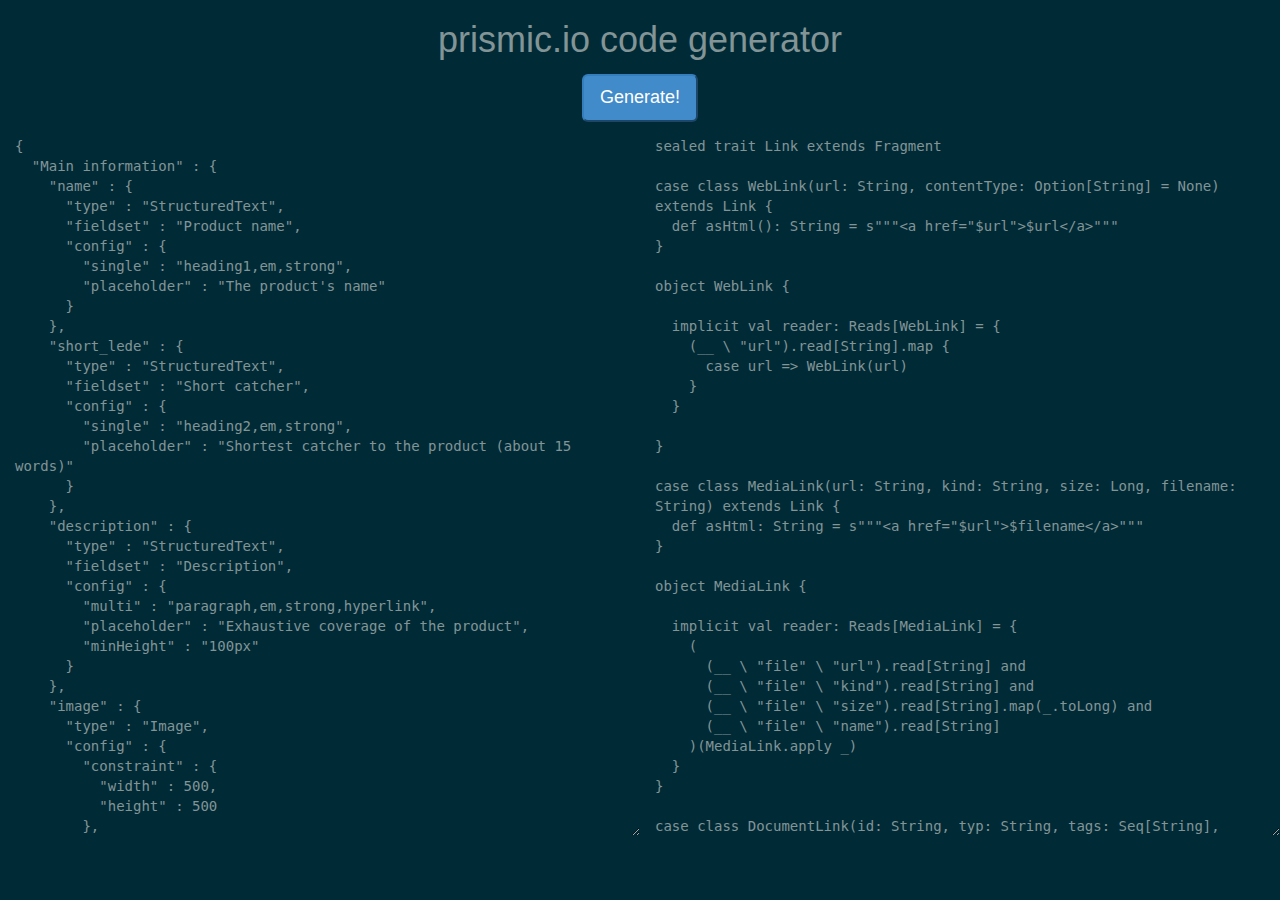
==== public/index.html @ 726bcad4 "this is not a commit message" ====
<!DOCTYPE html>
<html lang="en">
  <head>
    <meta charset="utf-8">
    <meta http-equiv="X-UA-Compatible" content="IE=edge">
    <meta name="viewport" content="width=device-width, initial-scale=1">
    <title>prismic.io goodness generator</title>

    <link href="css/bootstrap.min.css" rel="stylesheet">
    <link href="css/pcg.css" rel="stylesheet">

    <!-- HTML5 Shim and Respond.js IE8 support of HTML5 elements and media queries -->
    <!-- WARNING: Respond.js doesn't work if you view the page via file:// -->
    <!--[if lt IE 9]>
    <script src="https://oss.maxcdn.com/libs/html5shiv/3.7.0/html5shiv.js"></script>
    <script src="https://oss.maxcdn.com/libs/respond.js/1.4.2/respond.min.js"></script>
    <![endif]-->
  </head>
  <body>
    <div class="container-fluid">
      <h1>prismic.io code generator</h1>
      <div class="actions">
        <button id="generate" class="btn-primary btn-lg">Generate!</button>
      </div>
      <div class="row">
        <textarea id="input" class="col-md-6">
{
  "Main information" : {
    "name" : {
      "type" : "StructuredText",
      "fieldset" : "Product name",
      "config" : {
        "single" : "heading1,em,strong",
        "placeholder" : "The product's name"
      }
    },
    "short_lede" : {
      "type" : "StructuredText",
      "fieldset" : "Short catcher",
      "config" : {
        "single" : "heading2,em,strong",
        "placeholder" : "Shortest catcher to the product (about 15 words)"
      }
    },
    "description" : {
      "type" : "StructuredText",
      "fieldset" : "Description",
      "config" : {
        "multi" : "paragraph,em,strong,hyperlink",
        "placeholder" : "Exhaustive coverage of the product",
        "minHeight" : "100px"
      }
    },
    "image" : {
      "type" : "Image",
      "config" : {
        "constraint" : {
          "width" : 500,
          "height" : 500
        },
        "thumbnails" : [ {
          "name" : "Icon",
          "width" : 250,
          "height" : 250
        } ]
      }
    }
  },
  "Additional informations" : {
    "related[0]" : {
      "fieldset" : "Related products",
      "type" : "Link",
      "config" : {
        "placeholder" : "Related product #1",
        "select" : "document",
        "masks" : [ "product" ]
      }
    },
    "related[1]" : {
      "type" : "Link",
      "config" : {
        "placeholder" : "Related product #2",
        "select" : "document",
        "masks" : [ "product" ]
      }
    },
    "related[2]" : {
      "type" : "Link",
      "config" : {
        "placeholder" : "Related product #3",
        "select" : "document",
        "masks" : [ "product" ]
      }
    },
    "allergens" : {
      "type" : "Text",
      "fieldset" : "Product properties",
      "config" : {
        "label" : "Allergens"
      }
    },
    "price" : {
      "type" : "Number",
      "config" : {
        "label" : "Price (in $)",
        "min" : 0
      }
    },
    "flavour[0]" : {
      "type" : "Select",
      "config" : {
        "label" : "Flavour",
        "options" : [ "Chocolate", "Lemon/lime", "Berries", "Pistachio", "Soft fruit", "Vanilla", "Caramel" ]
      }
    },
    "flavour[1]" : {
      "type" : "Select",
      "config" : {
        "label" : "Secondary flavour",
        "options" : [ "Chocolate", "Lemon/lime", "Berries", "Pistachio", "Soft fruit", "Vanilla", "Caramel", "Spice" ]
      }
    },
    "color" : {
      "type" : "Color",
      "config" : {
        "label" : "Color tag"
      }
    }
  },
  "Gallery" : {
    "gallery[0]" : {
      "fieldset" : "Image gallery",
      "type" : "Image",
      "config" : {
        "constraint" : {
          "width" : 1500,
          "height" : 500
        },
        "thumbnails" : [ {
          "name" : "Squared",
          "width" : 500,
          "height" : 500
        }, {
          "name" : "Small",
          "width" : 150,
          "height" : 50
        } ]
      }
    },
    "gallery[1]" : {
      "type" : "Image",
      "config" : {
        "constraint" : {
          "width" : 1500,
          "height" : 500
        },
        "thumbnails" : [ {
          "name" : "Medium",
          "width" : 750,
          "height" : 250
        }, {
          "name" : "Small",
          "width" : 150,
          "height" : 50
        } ]
      }
    },
    "gallery[2]" : {
      "type" : "Image",
      "config" : {
        "constraint" : {
          "width" : 1500,
          "height" : 500
        },
        "thumbnails" : [ {
          "name" : "Medium",
          "width" : 750,
          "height" : 250
        }, {
          "name" : "Small",
          "width" : 150,
          "height" : 50
        } ]
      }
    }
  },
  "Reviews" : {
    "testimonial_author[0]" : {
      "fieldset" : "Gourmets reviews",
      "type" : "StructuredText",
      "config" : {
        "single" : "heading3",
        "placeholder" : "First author"
      }
    },
    "testimonial_quote[0]" : {
      "type" : "StructuredText",
      "config" : {
        "single" : "p,strong,em",
        "minHeight" : "50px",
        "placeholder" : "First quote"
      }
    },
    "testimonial_author[1]" : {
      "type" : "StructuredText",
      "config" : {
        "single" : "heading3",
        "placeholder" : "Second author"
      }
    },
    "testimonial_quote[1]" : {
      "type" : "StructuredText",
      "config" : {
        "single" : "p,strong,em",
        "minHeight" : "50px",
        "placeholder" : "Second quote"
      }
    }
  }
}
        </textarea>
        <textarea id="output" class="col-md-6">
sealed trait Link extends Fragment

case class WebLink(url: String, contentType: Option[String] = None) extends Link {
  def asHtml(): String = s"""<a href="$url">$url</a>"""
}

object WebLink {

  implicit val reader: Reads[WebLink] = {
    (__ \ "url").read[String].map {
      case url => WebLink(url)
    }
  }

}

case class MediaLink(url: String, kind: String, size: Long, filename: String) extends Link {
  def asHtml: String = s"""<a href="$url">$filename</a>"""
}

object MediaLink {

  implicit val reader: Reads[MediaLink] = {
    (
      (__ \ "file" \ "url").read[String] and
      (__ \ "file" \ "kind").read[String] and
      (__ \ "file" \ "size").read[String].map(_.toLong) and
      (__ \ "file" \ "name").read[String]
    )(MediaLink.apply _)
  }
}

case class DocumentLink(id: String, typ: String, tags: Seq[String], slug: String, isBroken: Boolean) extends Link {
  def asHtml(linkResolver: DocumentLinkResolver): String = s"""<a href="${linkResolver(this)}">$slug</a>"""
}

object DocumentLink {

  implicit val reader: Reads[DocumentLink] = {
    (
      (__ \ "document").read(
        (__ \ "id").read[String] and
        (__ \ "type").read[String] and
        (__ \ "tags").readNullable[Seq[String]].map(_.getOrElse(Nil)) and
        (__ \ "slug").read[String] tupled
      ) and
      (__ \ "isBroken").readNullable[Boolean].map(_.getOrElse(false))
    ).tupled.map(link => DocumentLink(link._1._1, link._1._2, link._1._3, link._1._4, link._2))
  }

}
</textarea>
      </div>
    </div>
    <script type="text/javascript" src="js/compiled.js"></script>
    <script>
      goog.require('pcg');
      pcg.start();
    </script>
  </body>
</html>
---- public/css/pcg.css ----
body {
  background: #002b36;
  color: #839496;
}
h1 {
  text-align: center;
}
.actions {
  margin: 1em 0;
  text-align: center;
}
textarea {
  height: 700px;
  background: none;
  border: none;
  padding: 0;
  margin: 0;
  font-family: monospace;
}
.input {
}
.output {
}
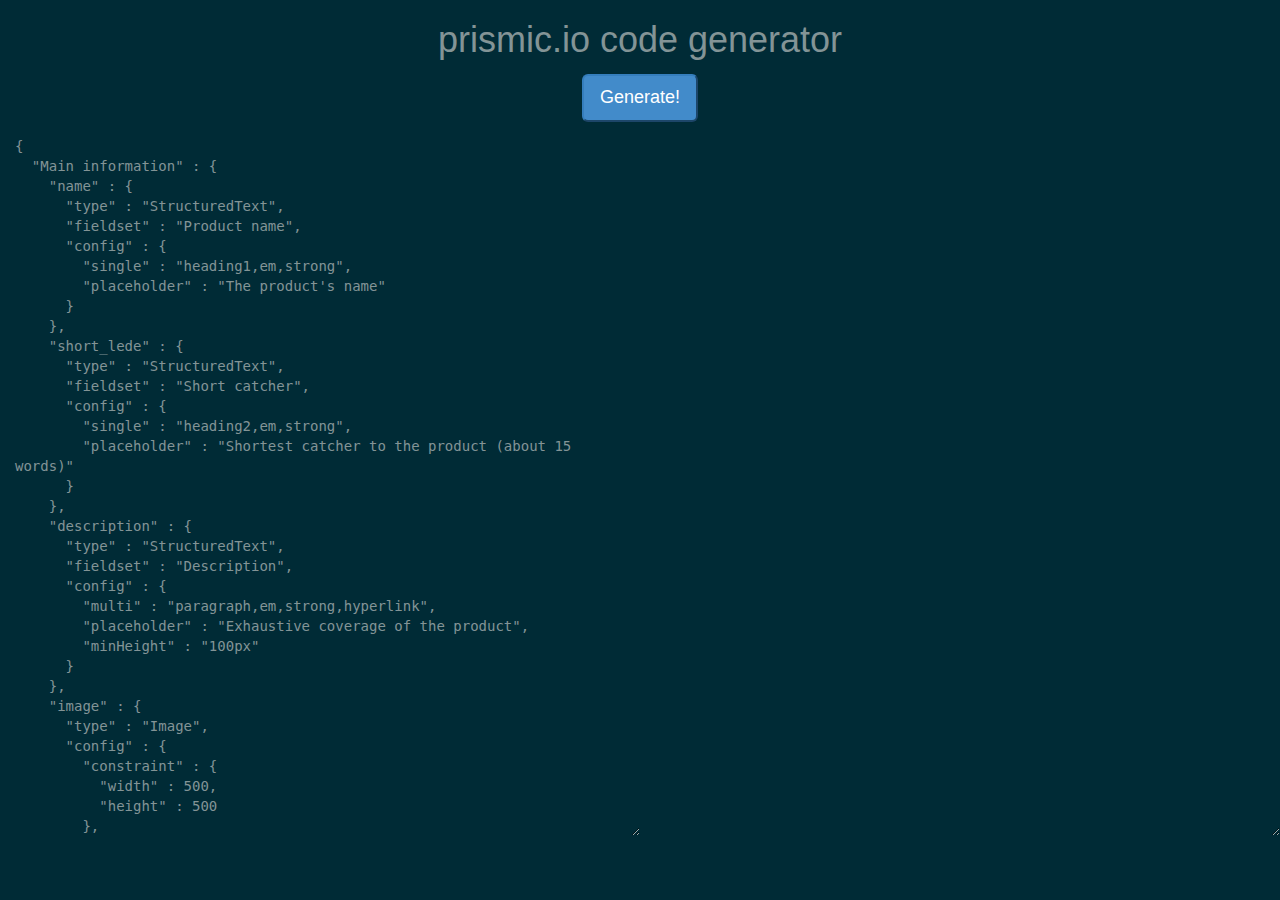
==== commit 6f9f466b: "Starting to generate code" ====
--- a/public/index.html
+++ b/public/index.html
@@ -219,59 +219,7 @@
   }
 }
         </textarea>
-        <textarea id="output" class="col-md-6">
-sealed trait Link extends Fragment
-
-case class WebLink(url: String, contentType: Option[String] = None) extends Link {
-  def asHtml(): String = s"""<a href="$url">$url</a>"""
-}
-
-object WebLink {
-
-  implicit val reader: Reads[WebLink] = {
-    (__ \ "url").read[String].map {
-      case url => WebLink(url)
-    }
-  }
-
-}
-
-case class MediaLink(url: String, kind: String, size: Long, filename: String) extends Link {
-  def asHtml: String = s"""<a href="$url">$filename</a>"""
-}
-
-object MediaLink {
-
-  implicit val reader: Reads[MediaLink] = {
-    (
-      (__ \ "file" \ "url").read[String] and
-      (__ \ "file" \ "kind").read[String] and
-      (__ \ "file" \ "size").read[String].map(_.toLong) and
-      (__ \ "file" \ "name").read[String]
-    )(MediaLink.apply _)
-  }
-}
-
-case class DocumentLink(id: String, typ: String, tags: Seq[String], slug: String, isBroken: Boolean) extends Link {
-  def asHtml(linkResolver: DocumentLinkResolver): String = s"""<a href="${linkResolver(this)}">$slug</a>"""
-}
-
-object DocumentLink {
-
-  implicit val reader: Reads[DocumentLink] = {
-    (
-      (__ \ "document").read(
-        (__ \ "id").read[String] and
-        (__ \ "type").read[String] and
-        (__ \ "tags").readNullable[Seq[String]].map(_.getOrElse(Nil)) and
-        (__ \ "slug").read[String] tupled
-      ) and
-      (__ \ "isBroken").readNullable[Boolean].map(_.getOrElse(false))
-    ).tupled.map(link => DocumentLink(link._1._1, link._1._2, link._1._3, link._1._4, link._2))
-  }
-
-}
-</textarea>
+        <textarea id="output" class="col-md-6"></textarea>
       </div>
     </div>
     <script type="text/javascript" src="js/compiled.js"></script>
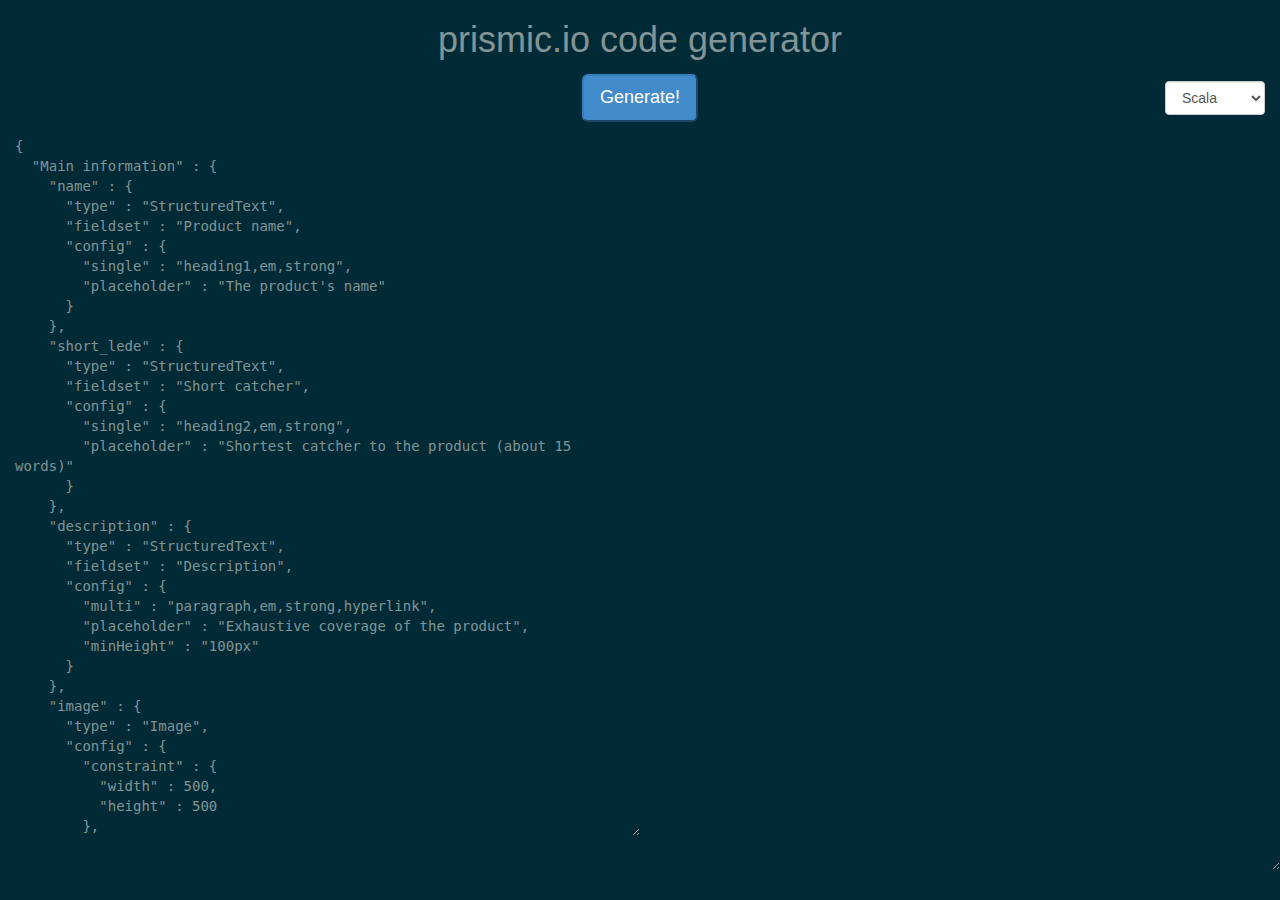
==== commit 2461ffef: "Merge branch 'master' of github.com:niconam/prismicio-code-generator" ====
--- a/public/index.html
+++ b/public/index.html
@@ -22,6 +22,11 @@
       <div class="actions">
         <button id="generate" class="btn-primary btn-lg">Generate!</button>
       </div>
+      <select class="language-chooser form-control">
+        <option>Scala</option>
+        <option>Java</option>
+        <option>Ruby</option>
+      </select>
       <div class="row">
         <textarea id="input" class="col-md-6">
 {
--- a/public/css/pcg.css
+++ b/public/css/pcg.css
@@ -21,3 +21,10 @@
 }
 .output {
 }
+
+.language-chooser {
+  float: right;
+  width: 100px;
+  top: -55px;
+  position: relative;
+}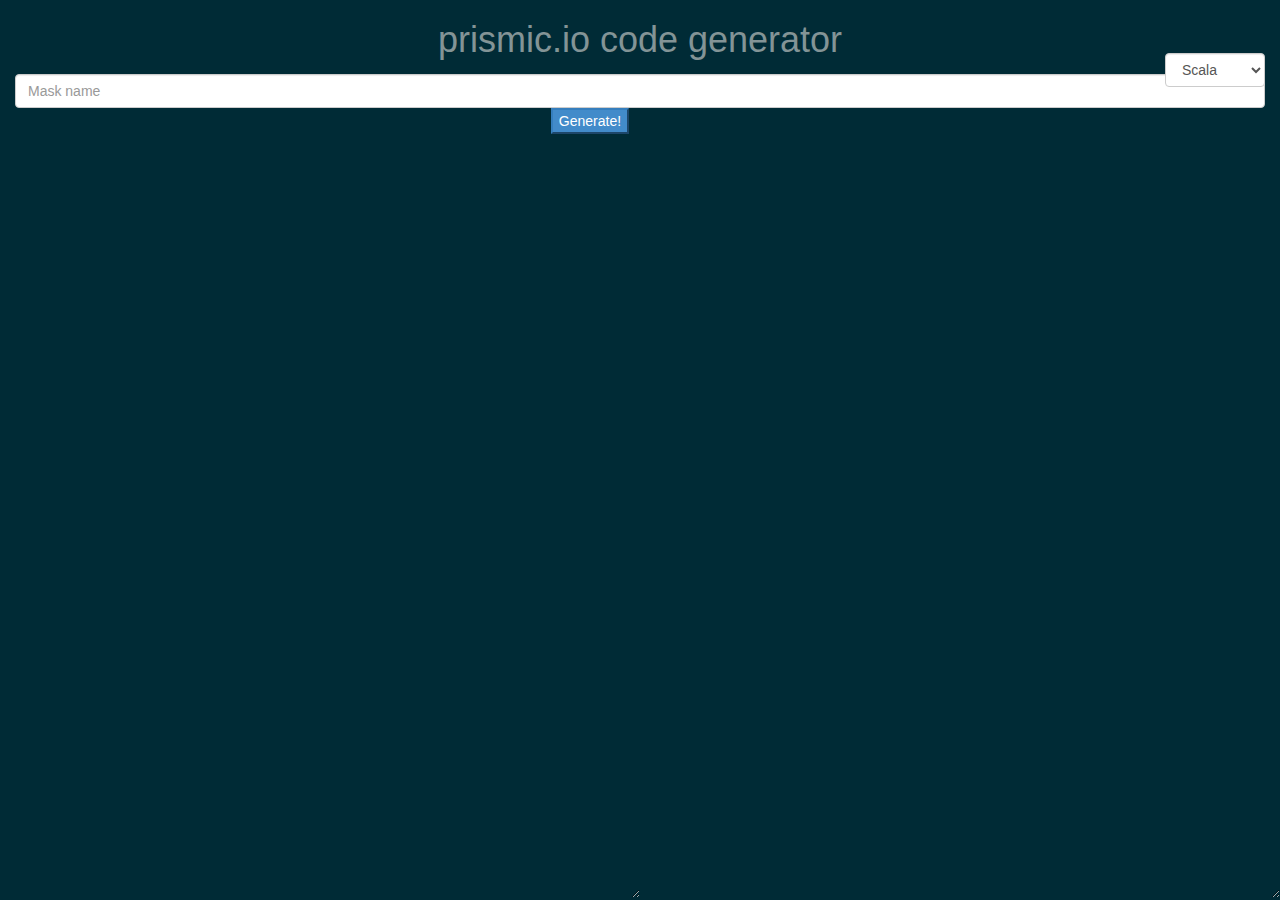
==== commit b906b8d8: "remove default JSON" ====
--- a/public/index.html
+++ b/public/index.html
@@ -20,210 +20,16 @@
     <div class="container-fluid">
       <h1>prismic.io code generator</h1>
       <div class="actions">
-        <button id="generate" class="btn-primary btn-lg">Generate!</button>
+        <input type="text" id="mask-name" class="mask-name form-control" placeholder="Mask name" />
+        <select class="language-chooser form-control">
+          <option>Scala</option>
+          <option>Java</option>
+          <option>Ruby</option>
+        </select>
+        <button id="generate" class="btn-primary">Generate!</button>
       </div>
-      <select class="language-chooser form-control">
-        <option>Scala</option>
-        <option>Java</option>
-        <option>Ruby</option>
-      </select>
       <div class="row">
-        <textarea id="input" class="col-md-6">
-{
-  "Main information" : {
-    "name" : {
-      "type" : "StructuredText",
-      "fieldset" : "Product name",
-      "config" : {
-        "single" : "heading1,em,strong",
-        "placeholder" : "The product's name"
-      }
-    },
-    "short_lede" : {
-      "type" : "StructuredText",
-      "fieldset" : "Short catcher",
-      "config" : {
-        "single" : "heading2,em,strong",
-        "placeholder" : "Shortest catcher to the product (about 15 words)"
-      }
-    },
-    "description" : {
-      "type" : "StructuredText",
-      "fieldset" : "Description",
-      "config" : {
-        "multi" : "paragraph,em,strong,hyperlink",
-        "placeholder" : "Exhaustive coverage of the product",
-        "minHeight" : "100px"
-      }
-    },
-    "image" : {
-      "type" : "Image",
-      "config" : {
-        "constraint" : {
-          "width" : 500,
-          "height" : 500
-        },
-        "thumbnails" : [ {
-          "name" : "Icon",
-          "width" : 250,
-          "height" : 250
-        } ]
-      }
-    }
-  },
-  "Additional informations" : {
-    "related[0]" : {
-      "fieldset" : "Related products",
-      "type" : "Link",
-      "config" : {
-        "placeholder" : "Related product #1",
-        "select" : "document",
-        "masks" : [ "product" ]
-      }
-    },
-    "related[1]" : {
-      "type" : "Link",
-      "config" : {
-        "placeholder" : "Related product #2",
-        "select" : "document",
-        "masks" : [ "product" ]
-      }
-    },
-    "related[2]" : {
-      "type" : "Link",
-      "config" : {
-        "placeholder" : "Related product #3",
-        "select" : "document",
-        "masks" : [ "product" ]
-      }
-    },
-    "allergens" : {
-      "type" : "Text",
-      "fieldset" : "Product properties",
-      "config" : {
-        "label" : "Allergens"
-      }
-    },
-    "price" : {
-      "type" : "Number",
-      "config" : {
-        "label" : "Price (in $)",
-        "min" : 0
-      }
-    },
-    "flavour[0]" : {
-      "type" : "Select",
-      "config" : {
-        "label" : "Flavour",
-        "options" : [ "Chocolate", "Lemon/lime", "Berries", "Pistachio", "Soft fruit", "Vanilla", "Caramel" ]
-      }
-    },
-    "flavour[1]" : {
-      "type" : "Select",
-      "config" : {
-        "label" : "Secondary flavour",
-        "options" : [ "Chocolate", "Lemon/lime", "Berries", "Pistachio", "Soft fruit", "Vanilla", "Caramel", "Spice" ]
-      }
-    },
-    "color" : {
-      "type" : "Color",
-      "config" : {
-        "label" : "Color tag"
-      }
-    }
-  },
-  "Gallery" : {
-    "gallery[0]" : {
-      "fieldset" : "Image gallery",
-      "type" : "Image",
-      "config" : {
-        "constraint" : {
-          "width" : 1500,
-          "height" : 500
-        },
-        "thumbnails" : [ {
-          "name" : "Squared",
-          "width" : 500,
-          "height" : 500
-        }, {
-          "name" : "Small",
-          "width" : 150,
-          "height" : 50
-        } ]
-      }
-    },
-    "gallery[1]" : {
-      "type" : "Image",
-      "config" : {
-        "constraint" : {
-          "width" : 1500,
-          "height" : 500
-        },
-        "thumbnails" : [ {
-          "name" : "Medium",
-          "width" : 750,
-          "height" : 250
-        }, {
-          "name" : "Small",
-          "width" : 150,
-          "height" : 50
-        } ]
-      }
-    },
-    "gallery[2]" : {
-      "type" : "Image",
-      "config" : {
-        "constraint" : {
-          "width" : 1500,
-          "height" : 500
-        },
-        "thumbnails" : [ {
-          "name" : "Medium",
-          "width" : 750,
-          "height" : 250
-        }, {
-          "name" : "Small",
-          "width" : 150,
-          "height" : 50
-        } ]
-      }
-    }
-  },
-  "Reviews" : {
-    "testimonial_author[0]" : {
-      "fieldset" : "Gourmets reviews",
-      "type" : "StructuredText",
-      "config" : {
-        "single" : "heading3",
-        "placeholder" : "First author"
-      }
-    },
-    "testimonial_quote[0]" : {
-      "type" : "StructuredText",
-      "config" : {
-        "single" : "p,strong,em",
-        "minHeight" : "50px",
-        "placeholder" : "First quote"
-      }
-    },
-    "testimonial_author[1]" : {
-      "type" : "StructuredText",
-      "config" : {
-        "single" : "heading3",
-        "placeholder" : "Second author"
-      }
-    },
-    "testimonial_quote[1]" : {
-      "type" : "StructuredText",
-      "config" : {
-        "single" : "p,strong,em",
-        "minHeight" : "50px",
-        "placeholder" : "Second quote"
-      }
-    }
-  }
-}
-        </textarea>
+        <textarea id="input" class="col-md-6"></textarea>
         <textarea id="output" class="col-md-6"></textarea>
       </div>
     </div>
@@ -232,5 +38,14 @@
       goog.require('pcg');
       pcg.start();
     </script>
+    <script src="http://code.jquery.com/jquery-2.1.0.min.js"></script>
+    <script>
+      var $texts = $('#input, #output');
+      var resizeTexts = function() {
+        $texts.height($(window).height() - 150);
+      };
+      $(window).resize(resizeTexts);
+      resizeTexts();
+    </script>
   </body>
 </html>
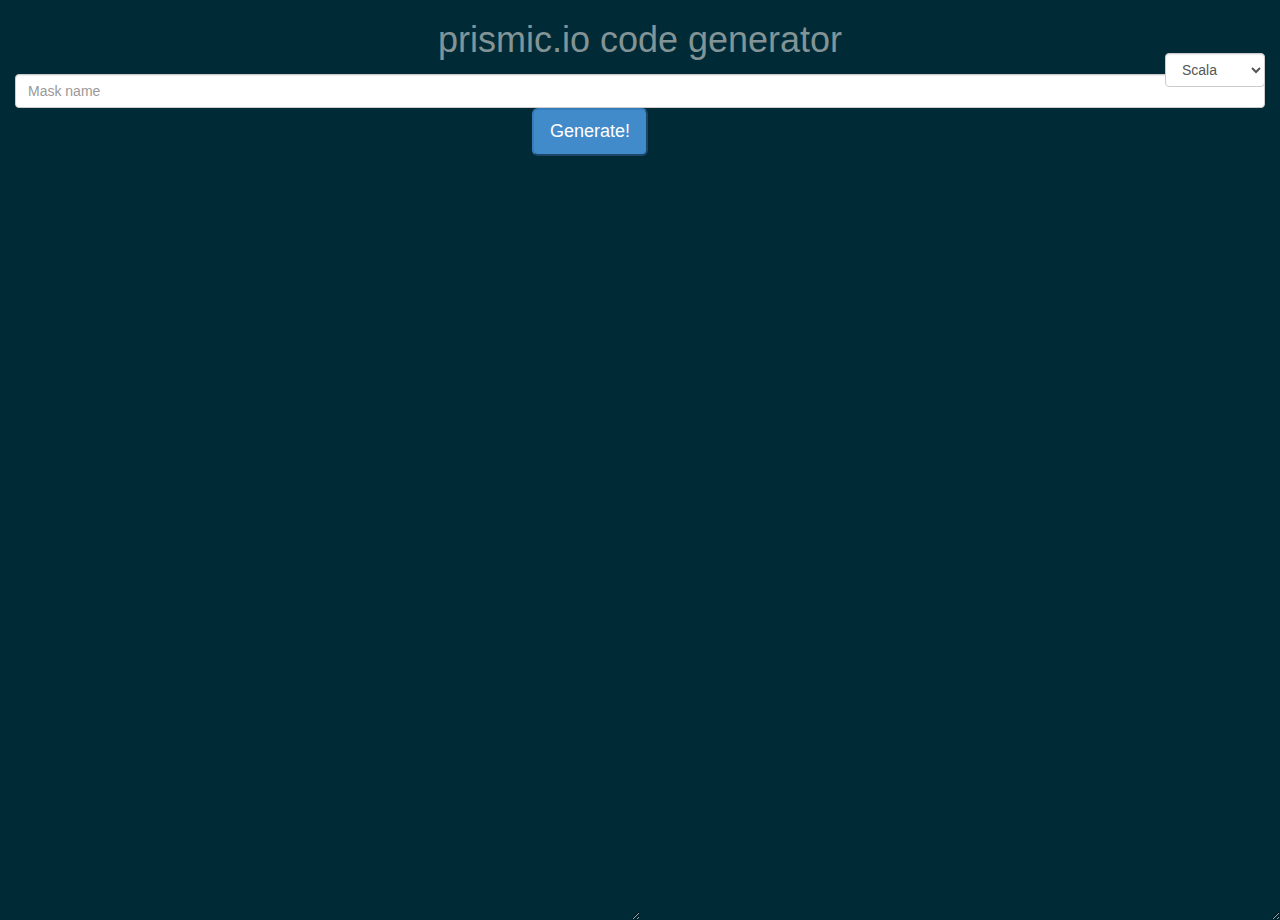
==== commit 049dc0ba: "big button" ====
--- a/public/index.html
+++ b/public/index.html
@@ -26,7 +26,7 @@
           <option>Java</option>
           <option>Ruby</option>
         </select>
-        <button id="generate" class="btn-primary">Generate!</button>
+        <button id="generate" class="btn-primary btn-lg">Generate!</button>
       </div>
       <div class="row">
         <textarea id="input" class="col-md-6"></textarea>
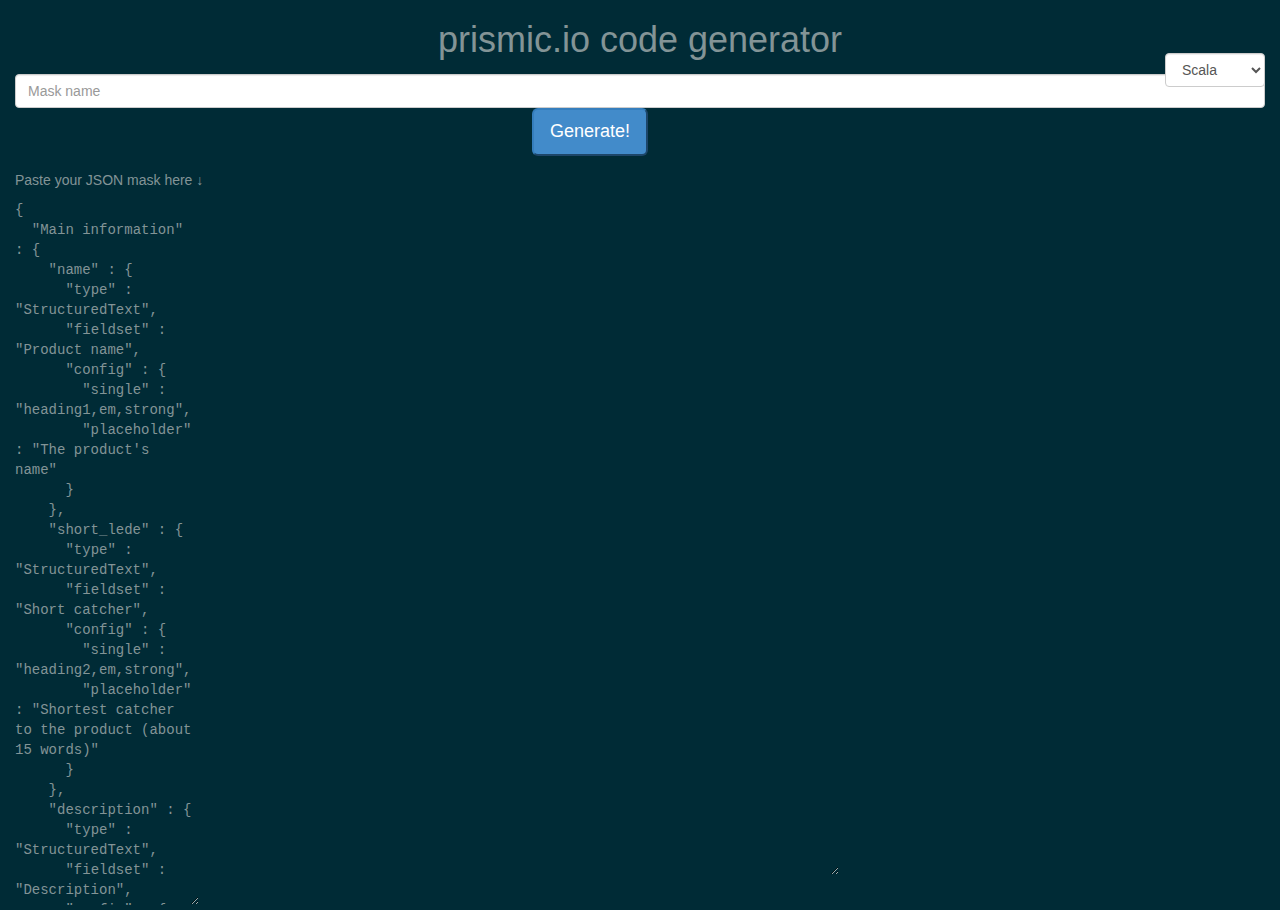
==== commit 1c363568: "New types" ====
--- a/public/index.html
+++ b/public/index.html
@@ -8,6 +8,8 @@
 
     <link href="css/bootstrap.min.css" rel="stylesheet">
     <link href="css/pcg.css" rel="stylesheet">
+
+    <script src="js/vendors/javascript.js"></script>
 
     <!-- HTML5 Shim and Respond.js IE8 support of HTML5 elements and media queries -->
     <!-- WARNING: Respond.js doesn't work if you view the page via file:// -->
@@ -28,9 +30,209 @@
         </select>
         <button id="generate" class="btn-primary btn-lg">Generate!</button>
       </div>
-      <div class="row">
-        <textarea id="input" class="col-md-6"></textarea>
-        <textarea id="output" class="col-md-6"></textarea>
+      <div class="row" id="textareas">
+        <div class="col-md-6 col">
+          <p class="legend">Paste your JSON mask here &#8595;</p>
+          <textarea id="input">
+{
+  "Main information" : {
+    "name" : {
+      "type" : "StructuredText",
+      "fieldset" : "Product name",
+      "config" : {
+        "single" : "heading1,em,strong",
+        "placeholder" : "The product's name"
+      }
+    },
+    "short_lede" : {
+      "type" : "StructuredText",
+      "fieldset" : "Short catcher",
+      "config" : {
+        "single" : "heading2,em,strong",
+        "placeholder" : "Shortest catcher to the product (about 15 words)"
+      }
+    },
+    "description" : {
+      "type" : "StructuredText",
+      "fieldset" : "Description",
+      "config" : {
+        "multi" : "paragraph,em,strong,hyperlink",
+        "placeholder" : "Exhaustive coverage of the product",
+        "minHeight" : "100px"
+      }
+    },
+    "image" : {
+      "type" : "Image",
+      "config" : {
+        "constraint" : {
+          "width" : 500,
+          "height" : 500
+        },
+        "thumbnails" : [ {
+          "name" : "Icon",
+          "width" : 250,
+          "height" : 250
+        } ]
+      }
+    }
+  },
+  "Additional informations" : {
+    "related[0]" : {
+      "fieldset" : "Related products",
+      "type" : "Link",
+      "config" : {
+        "placeholder" : "Related product #1",
+        "select" : "document",
+        "masks" : [ "product" ]
+      }
+    },
+    "related[1]" : {
+      "type" : "Link",
+      "config" : {
+        "placeholder" : "Related product #2",
+        "select" : "document",
+        "masks" : [ "product" ]
+      }
+    },
+    "related[2]" : {
+      "type" : "Link",
+      "config" : {
+        "placeholder" : "Related product #3",
+        "select" : "document",
+        "masks" : [ "product" ]
+      }
+    },
+    "allergens" : {
+      "type" : "Text",
+      "fieldset" : "Product properties",
+      "config" : {
+        "label" : "Allergens"
+      }
+    },
+    "price" : {
+      "type" : "Number",
+      "config" : {
+        "label" : "Price (in $)",
+        "min" : 0
+      }
+    },
+    "flavour[0]" : {
+      "type" : "Select",
+      "config" : {
+        "label" : "Flavour",
+        "options" : [ "Chocolate", "Lemon/lime", "Berries", "Pistachio", "Soft fruit", "Vanilla", "Caramel" ]
+      }
+    },
+    "flavour[1]" : {
+      "type" : "Select",
+      "config" : {
+        "label" : "Secondary flavour",
+        "options" : [ "Chocolate", "Lemon/lime", "Berries", "Pistachio", "Soft fruit", "Vanilla", "Caramel", "Spice" ]
+      }
+    },
+    "color" : {
+      "type" : "Color",
+      "config" : {
+        "label" : "Color tag"
+      }
+    }
+  },
+  "Gallery" : {
+    "gallery[0]" : {
+      "fieldset" : "Image gallery",
+      "type" : "Image",
+      "config" : {
+        "constraint" : {
+          "width" : 1500,
+          "height" : 500
+        },
+        "thumbnails" : [ {
+          "name" : "Squared",
+          "width" : 500,
+          "height" : 500
+        }, {
+          "name" : "Small",
+          "width" : 150,
+          "height" : 50
+        } ]
+      }
+    },
+    "gallery[1]" : {
+      "type" : "Image",
+      "config" : {
+        "constraint" : {
+          "width" : 1500,
+          "height" : 500
+        },
+        "thumbnails" : [ {
+          "name" : "Medium",
+          "width" : 750,
+          "height" : 250
+        }, {
+          "name" : "Small",
+          "width" : 150,
+          "height" : 50
+        } ]
+      }
+    },
+    "gallery[2]" : {
+      "type" : "Image",
+      "config" : {
+        "constraint" : {
+          "width" : 1500,
+          "height" : 500
+        },
+        "thumbnails" : [ {
+          "name" : "Medium",
+          "width" : 750,
+          "height" : 250
+        }, {
+          "name" : "Small",
+          "width" : 150,
+          "height" : 50
+        } ]
+      }
+    }
+  },
+  "Reviews" : {
+    "testimonial_author[0]" : {
+      "fieldset" : "Gourmets reviews",
+      "type" : "StructuredText",
+      "config" : {
+        "single" : "heading3",
+        "placeholder" : "First author"
+      }
+    },
+    "testimonial_quote[0]" : {
+      "type" : "StructuredText",
+      "config" : {
+        "single" : "p,strong,em",
+        "minHeight" : "50px",
+        "placeholder" : "First quote"
+      }
+    },
+    "testimonial_author[1]" : {
+      "type" : "StructuredText",
+      "config" : {
+        "single" : "heading3",
+        "placeholder" : "Second author"
+      }
+    },
+    "testimonial_quote[1]" : {
+      "type" : "StructuredText",
+      "config" : {
+        "single" : "p,strong,em",
+        "minHeight" : "50px",
+        "placeholder" : "Second quote"
+      }
+    }
+  }
+}
+          </textarea>
+        </div>
+        <div class="col-md-6 col">
+          <textarea id="output"></textarea>
+        </div>
       </div>
     </div>
     <script type="text/javascript" src="js/compiled.js"></script>
@@ -41,8 +243,9 @@
     <script src="http://code.jquery.com/jquery-2.1.0.min.js"></script>
     <script>
       var $texts = $('#input, #output');
+      var yPos = $('#textareas').offset().top + 25;
       var resizeTexts = function() {
-        $texts.height($(window).height() - 150);
+        $texts.height($(window).height() - yPos);
       };
       $(window).resize(resizeTexts);
       resizeTexts();
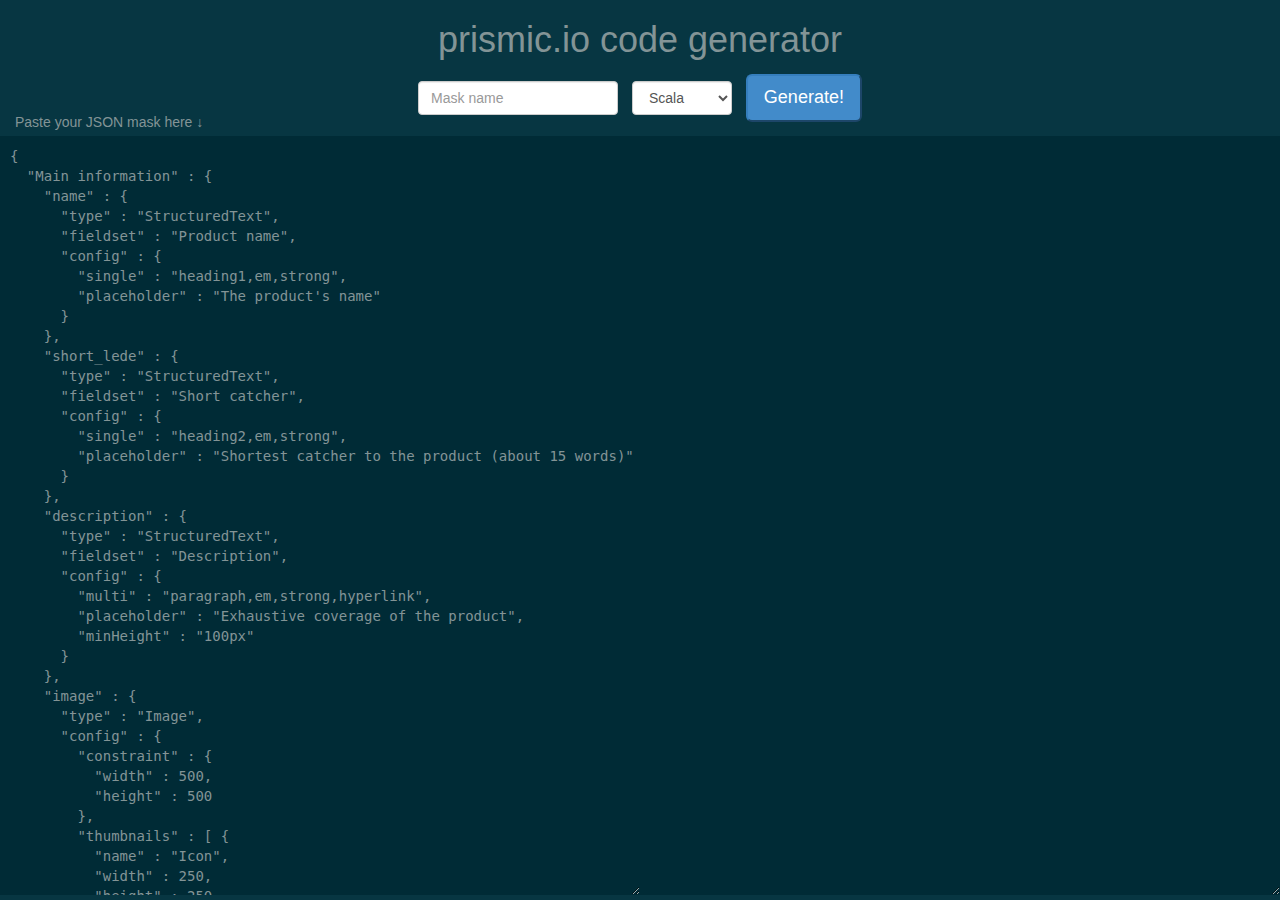
==== commit 5b0a58d8: "First pages commit" ====
--- a/public/index.html
+++ b/public/index.html
@@ -8,8 +8,6 @@
 
     <link href="css/bootstrap.min.css" rel="stylesheet">
     <link href="css/pcg.css" rel="stylesheet">
-
-    <script src="js/vendors/javascript.js"></script>
 
     <!-- HTML5 Shim and Respond.js IE8 support of HTML5 elements and media queries -->
     <!-- WARNING: Respond.js doesn't work if you view the page via file:// -->
--- a/public/css/pcg.css
+++ b/public/css/pcg.css
@@ -1,5 +1,5 @@
 body {
-  background: #002b36;
+  background: #073642;
   color: #839496;
 }
 h1 {
@@ -9,11 +9,19 @@
   margin: 1em 0;
   text-align: center;
 }
+
+.CodeMirror {
+  float: left;
+  width: 50%;
+}
+
 textarea {
   height: 700px;
-  background: none;
+  width: 100%;
+  background: #002b36;
   border: none;
-  padding: 0;
+  padding: 10px;
+  padding-right: 0;
   margin: 0;
   font-family: monospace;
 }
@@ -22,9 +30,27 @@
 .output {
 }
 
+.actions {
+  margin: 1em 0;
+  text-align: center;
+}
+.actions > * {
+  display: inline-block;
+  margin: 0 5px;
+}
 .language-chooser {
-  float: right;
   width: 100px;
-  top: -55px;
+}
+.mask-name {
+  width: 200px;
+}
+
+.col {
+  padding: 0;
   position: relative;
-}+}
+.col .legend {
+  position: absolute;
+  top: -24px;
+  left: 15px;
+}
